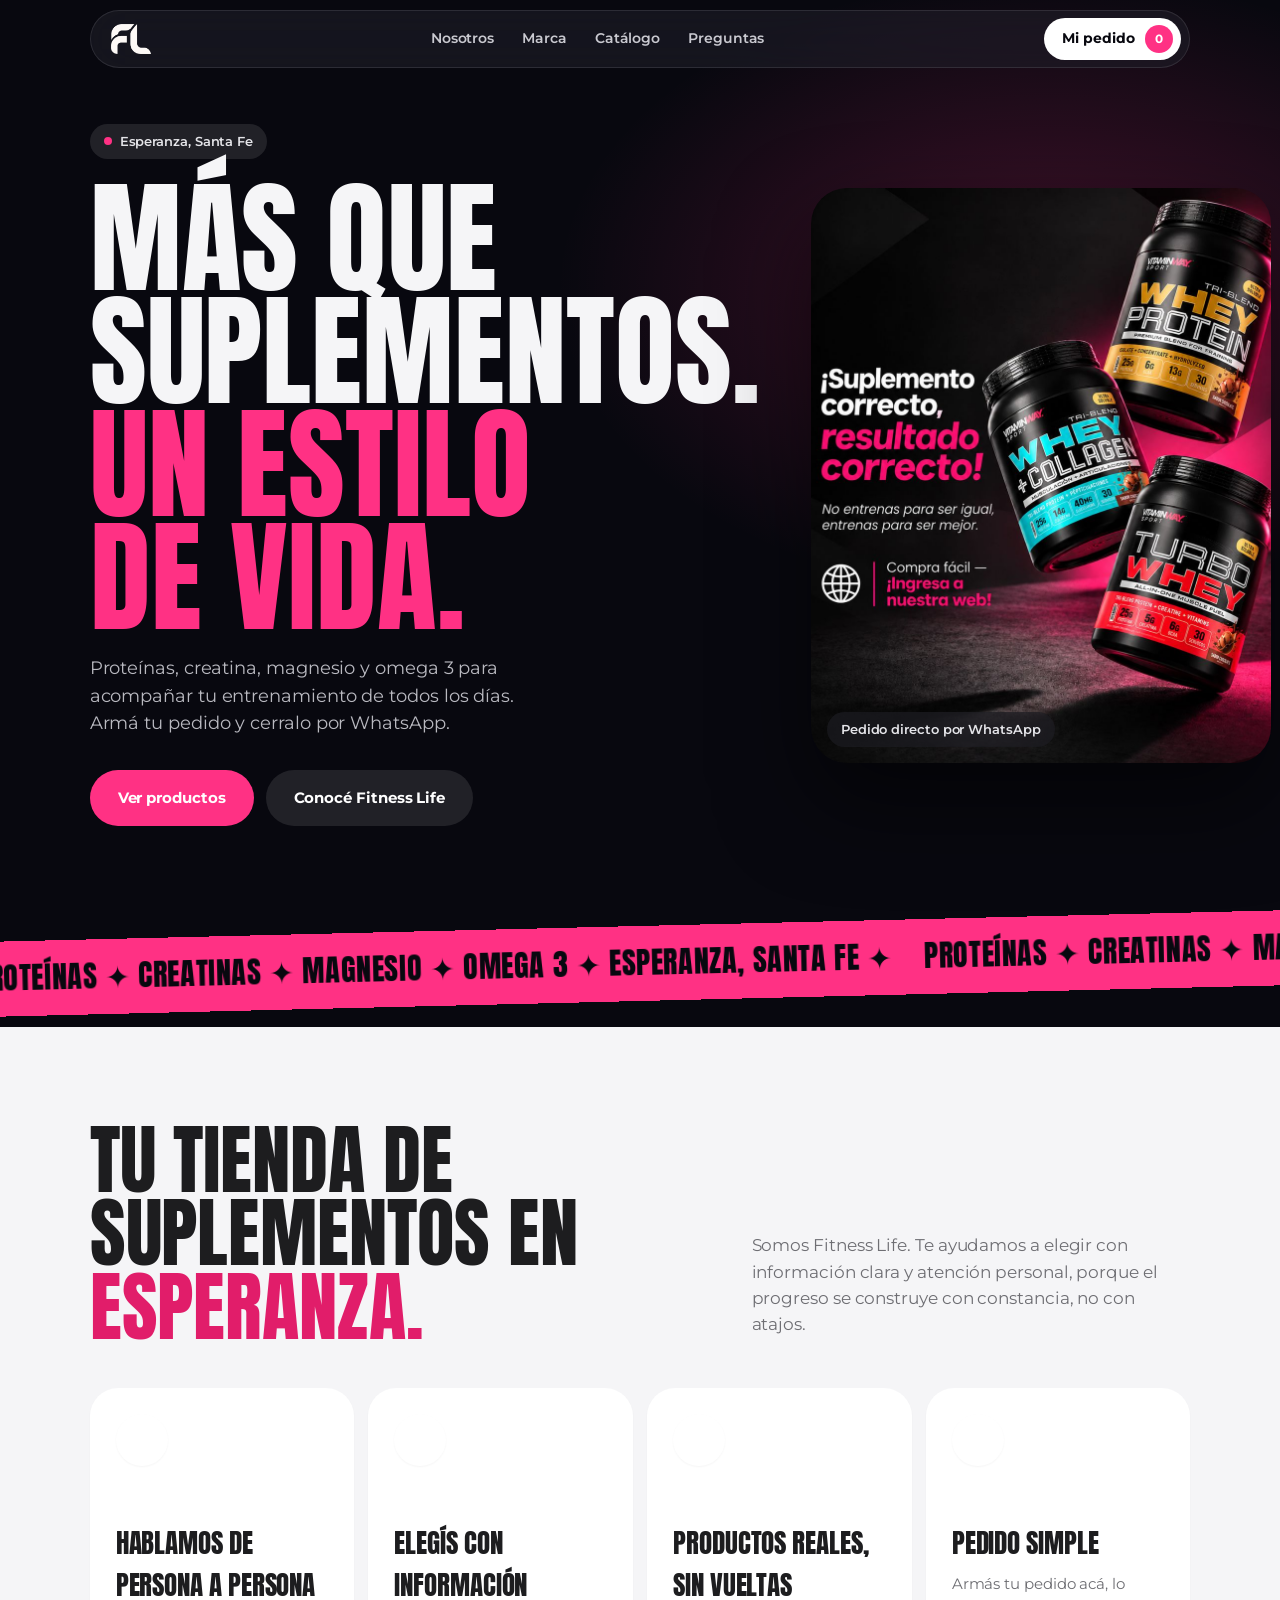
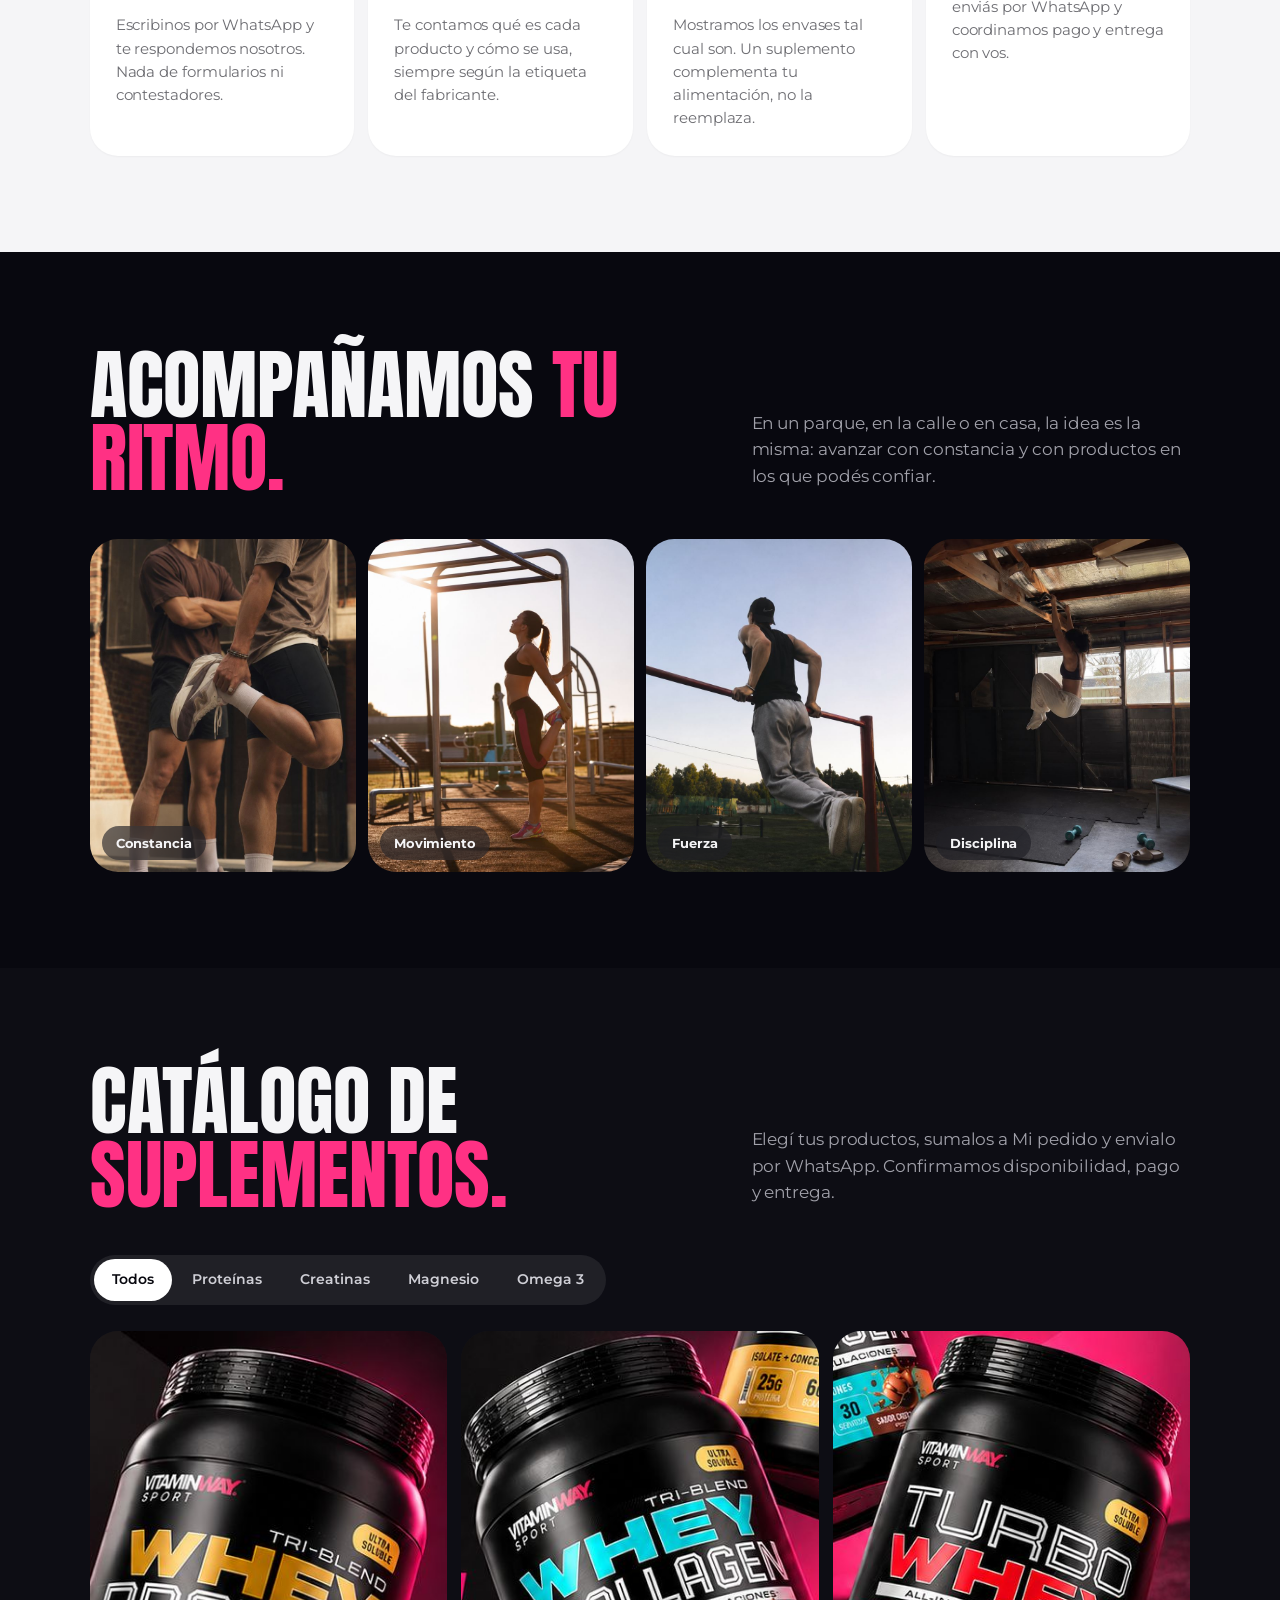
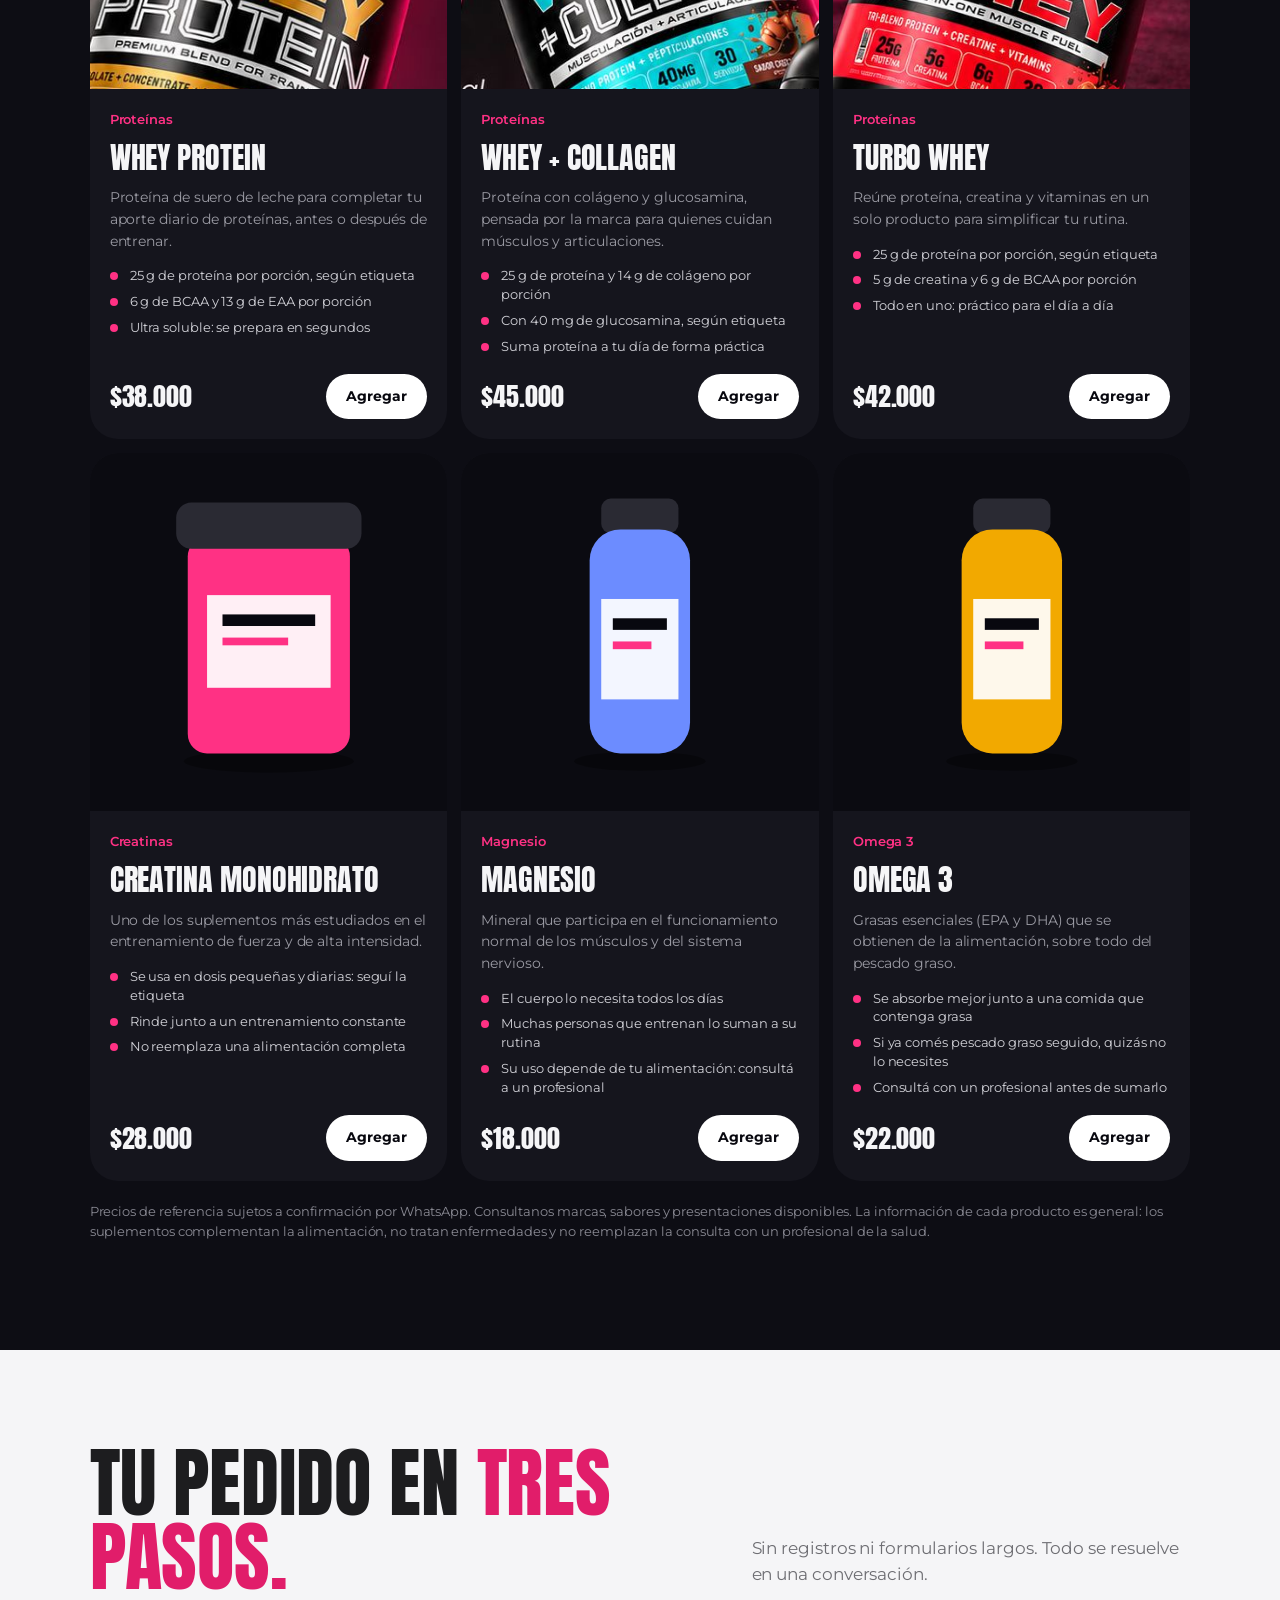
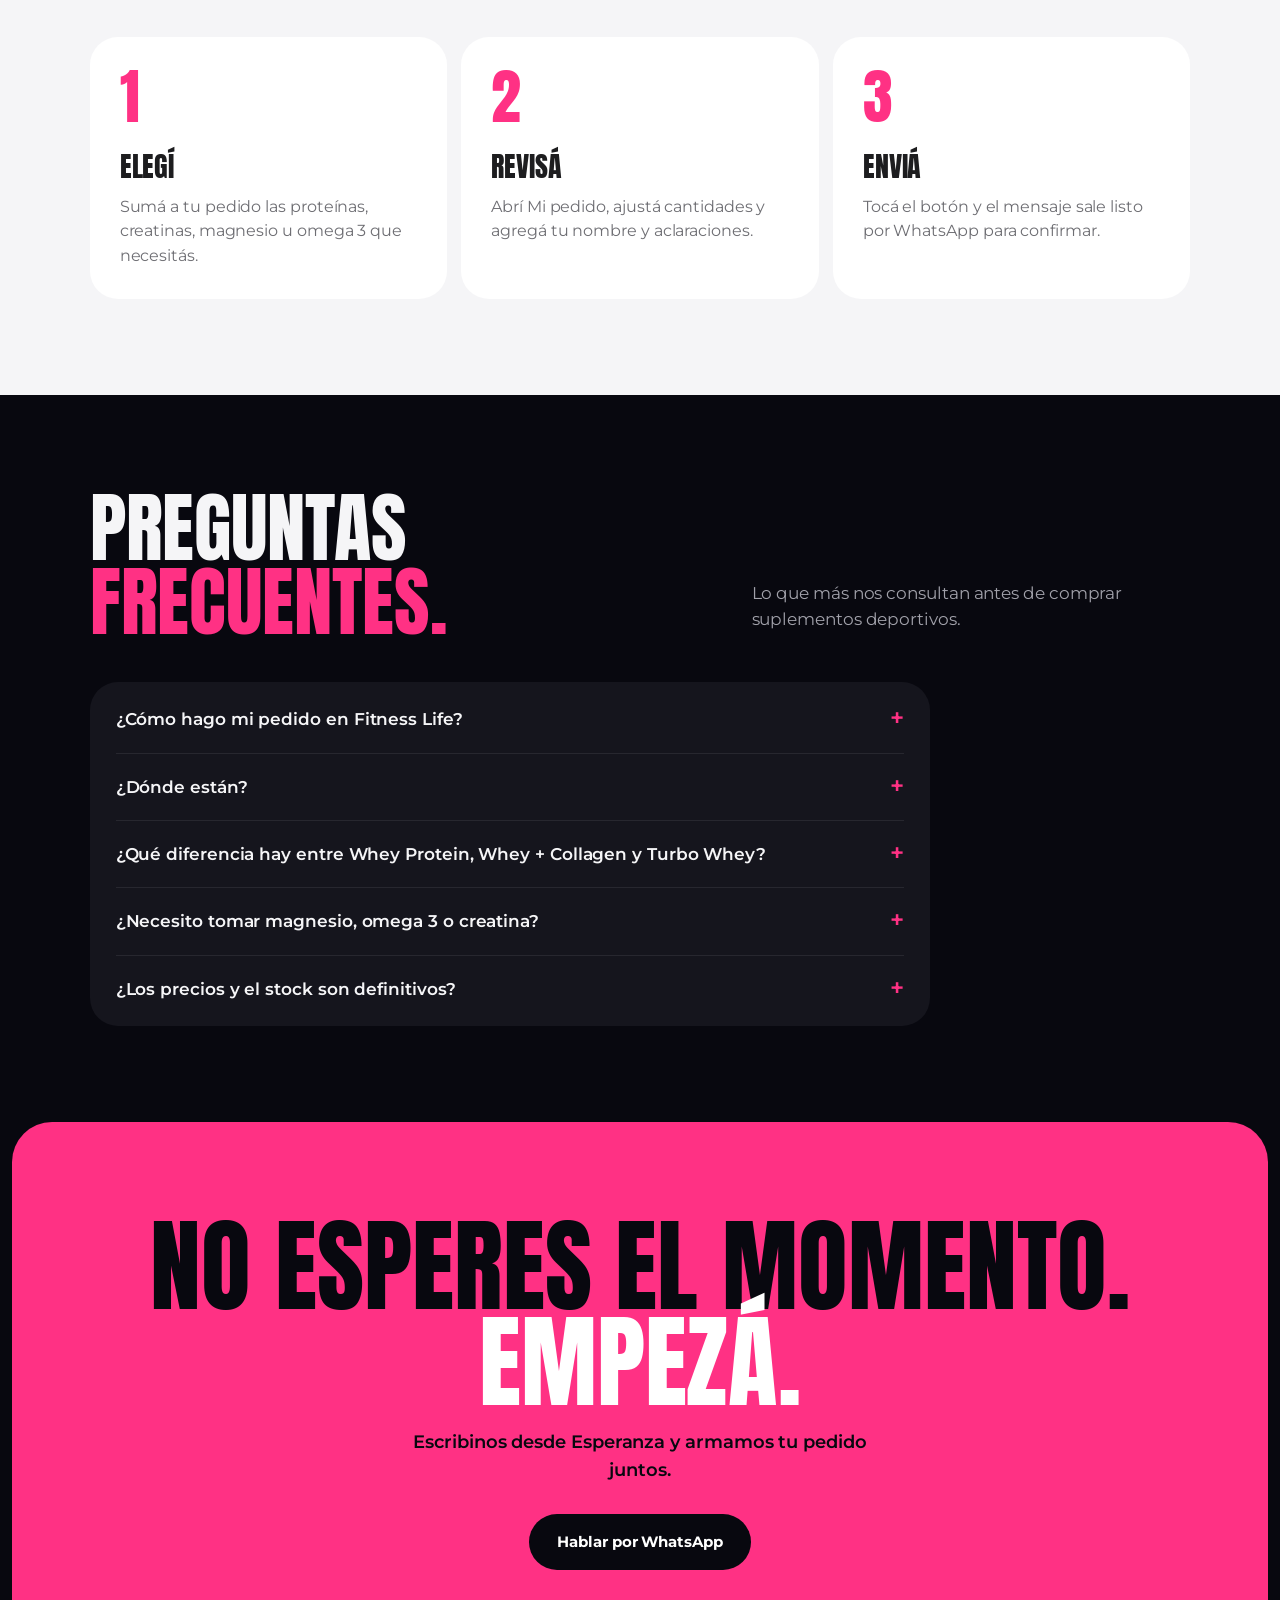
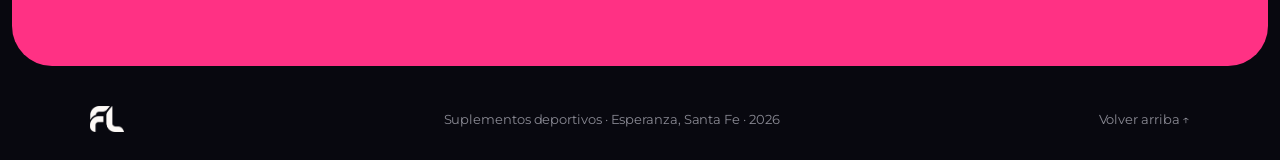
==== index.html.html @ bff69b34 "Add files via upload" ====
<!doctype html>
<html lang="es-AR">
<head>
<meta charset="utf-8">
<meta name="viewport" content="width=device-width, initial-scale=1, viewport-fit=cover">
<meta name="theme-color" content="#08080f"><meta name="color-scheme" content="dark">
<title>Suplementos deportivos en Esperanza, Santa Fe | Proteínas, Creatina, Magnesio y Omega 3 — Fitness Life</title>
<meta name="description" content="Fitness Life, tienda de suplementos deportivos en Esperanza, Santa Fe. Proteína whey, creatina, magnesio y omega 3. Armá tu pedido y cerralo por WhatsApp.">
<meta property="og:title" content="Fitness Life — Suplementos deportivos en Esperanza, Santa Fe">
<meta property="og:description" content="Proteínas, creatina, magnesio y omega 3. Atención personal por WhatsApp.">
<meta property="og:type" content="website">
<script type="application/ld+json">{"@context":"https://schema.org","@type":"Store","name":"Fitness Life","description":"Suplementos deportivos: proteínas, creatinas, magnesio y omega 3.","telephone":"+5493496660565","address":{"@type":"PostalAddress","addressLocality":"Esperanza","addressRegion":"Santa Fe","addressCountry":"AR"}}</script>
<script>document.documentElement.classList.add("js")</script><link rel="preconnect" href="https://fonts.googleapis.com"><link rel="preconnect" href="https://fonts.gstatic.com" crossorigin>
<link href="https://fonts.googleapis.com/css2?family=Anton&family=Montserrat:wght@400;500;600;700;800&display=swap" rel="stylesheet">
<style>
:root{--bg:#08080f;--pink:#ff3184;--mut:#a1a1aa;--card:#15151d;--r:28px;--t:Anton,Impact,sans-serif;--s:"Codec Pro",Montserrat,-apple-system,Arial,sans-serif;box-sizing:border-box;padding-top:env(safe-area-inset-top,0px);padding-bottom:env(safe-area-inset-bottom,0px)}
*,*:before,*:after{box-sizing:inherit}
html{scroll-behavior:smooth;scroll-padding-top:90px;height:100%}
body{margin:0;background:var(--bg);color:#f5f5f7;font:400 16px/1.55 var(--s);letter-spacing:-.005em;overflow-x:hidden;-webkit-font-smoothing:antialiased}
img,svg{display:block;max-width:100%}a{color:inherit;text-decoration:none}button{font:inherit;cursor:pointer}
:focus-visible{outline:2px solid var(--pink);outline-offset:3px}
h1,h2,h3{font-family:var(--t);font-weight:400;text-transform:uppercase;margin:0}
em{font-style:normal;color:var(--pink)}
.bar{position:fixed;z-index:50;top:calc(10px + env(safe-area-inset-top,0px));left:50%;transform:translateX(-50%);width:min(1100px,94vw);height:58px;padding:0 8px 0 20px;border-radius:999px;display:flex;align-items:center;justify-content:space-between;background:rgba(30,30,38,.62);backdrop-filter:blur(24px) saturate(180%);-webkit-backdrop-filter:blur(24px) saturate(180%);border:1px solid rgba(255,255,255,.1)}
.logo img{height:30px;width:auto}
.bar nav{display:flex;gap:28px}.bar nav a{font-size:14px;font-weight:600;color:#c9c9d0}.bar nav a:hover{color:#fff}
.cartbtn{display:flex;align-items:center;gap:10px;background:#fff;color:var(--bg);border:0;padding:0 8px 0 18px;height:42px;border-radius:999px;font-size:14px;font-weight:700}
.cartbtn b{background:var(--pink);color:#fff;min-width:28px;height:28px;border-radius:14px;display:grid;place-items:center;font-size:12px;padding:0 8px}
.btn{display:inline-flex;align-items:center;justify-content:center;gap:10px;background:var(--pink);color:#fff;border:0;border-radius:999px;padding:16px 28px;font-weight:700;font-size:15px;transition:transform .15s,background .2s}
.btn:hover{background:#ff5a9d}.btn:active,.add:active,.cartbtn:active{transform:scale(.96)}
.btn.ghost{background:rgba(255,255,255,.1);backdrop-filter:blur(16px)}.btn.ghost:hover{background:rgba(255,255,255,.18)}
.hero{min-height:100svh;display:grid;grid-template-columns:1.05fr .95fr;align-items:center;gap:4vw;padding:120px 7vw 70px;background:radial-gradient(55% 50% at 82% 32%,rgba(255,49,132,.24),transparent 70%)}
.chip{display:inline-flex;align-items:center;gap:8px;background:rgba(255,255,255,.1);border-radius:999px;padding:7px 14px;font-size:13px;font-weight:600;color:#e4e4e8}.chip i{width:8px;height:8px;border-radius:50%;background:var(--pink)}
.hero h1{font-size:clamp(60px,9.6vw,150px);line-height:.92;margin:22px 0 22px}
.hero p{max-width:460px;color:#b9b9c0;font-size:18px;margin:0}
.acts{display:flex;flex-wrap:wrap;gap:12px;margin-top:32px}
.hero-art{position:relative;justify-self:end;width:min(38vw,460px);aspect-ratio:4/5;border-radius:36px;overflow:hidden;box-shadow:0 40px 90px rgba(0,0,0,.55)}
.hero-art img{width:100%;height:100%;object-fit:cover;transform:scale(1.08) translateY(var(--py,0px))}
.hero-art .chip{position:absolute;left:16px;bottom:16px;background:rgba(30,30,38,.6);backdrop-filter:blur(20px)}
.sec{padding:96px 7vw}.alt{background:#0d0d14}
.light{background:#f5f5f7;color:#1d1d1f}.light em{color:#e11d6a}.light .head p{color:#6e6e73}
.head{display:grid;grid-template-columns:1fr .75fr;gap:6vw;align-items:end;margin-bottom:44px}
.head h2{font-size:clamp(42px,6vw,88px);line-height:.96}.head p{color:var(--mut);max-width:440px;margin:0 0 6px;font-size:17px}
.pillars{display:grid;grid-template-columns:repeat(4,1fr);gap:14px}
.pillars div{background:#fff;border-radius:var(--r);padding:26px;box-shadow:0 1px 2px rgba(0,0,0,.04)}
.ic{width:46px;height:46px;border-radius:15px;background:var(--bg);color:var(--pink);display:grid;place-items:center;margin-bottom:56px}
.ic svg{width:22px;height:22px;fill:none;stroke:currentColor;stroke-width:1.8;stroke-linecap:round;stroke-linejoin:round}
.pillars h3{font-size:27px;margin-bottom:8px}.pillars p{margin:0;color:#6e6e73;font-size:15px}
.gg{display:grid;grid-template-columns:repeat(4,1fr);gap:12px}
.gg figure{margin:0;position:relative;overflow:hidden;aspect-ratio:4/5;border-radius:var(--r);background:#222}
.gg img{width:100%;height:100%;object-fit:cover}
.gg figcaption{position:absolute;left:12px;bottom:12px;padding:7px 14px;border-radius:999px;background:rgba(30,30,38,.6);backdrop-filter:blur(20px);font-size:13px;font-weight:700}
.seg{display:inline-flex;max-width:100%;overflow-x:auto;background:rgba(255,255,255,.08);border-radius:999px;padding:4px;gap:2px;margin-bottom:26px;scrollbar-width:none}
.seg button{border:0;background:none;color:#cfcfd6;padding:10px 18px;border-radius:999px;font-weight:600;font-size:14px;white-space:nowrap}
.seg button[aria-pressed=true]{background:#fff;color:var(--bg)}
.prods{display:grid;grid-template-columns:repeat(3,1fr);gap:14px}
.card{background:var(--card);border-radius:var(--r);overflow:hidden;display:flex;flex-direction:column}
.card .img{aspect-ratio:1;background:#0b0b11;display:grid;place-items:center;overflow:hidden}
.card .img img{width:100%;height:100%;object-fit:cover}.card .img svg{height:100%;padding:34px}
.card .in{padding:20px;display:flex;flex-direction:column;gap:6px;flex:1}
.card small{font-size:13px;font-weight:600;color:var(--pink)}
.card h3{font-size:30px}.card p{margin:0;color:#9a9aa3;font-size:14px}.ben{list-style:none;margin:8px 0 0;padding:0;display:grid;gap:7px;flex:1;align-content:start}.ben li{position:relative;padding-left:20px;font-size:13px;line-height:1.45;color:#d2d2d8}.ben li:before{content:"";position:absolute;left:0;top:6px;width:8px;height:8px;border-radius:50%;background:var(--pink)}
.card .row{display:flex;align-items:center;justify-content:space-between;margin-top:12px;gap:10px}
.price{font-family:var(--t);font-size:26px}
.add{background:#fff;color:var(--bg);border:0;border-radius:999px;padding:12px 20px;font-weight:700;font-size:14px;transition:transform .15s}.add.ok{background:var(--pink);color:#fff}
.note{margin-top:20px;font-size:13px;color:#8a8a94}
.steps{display:grid;grid-template-columns:repeat(3,1fr);gap:14px;counter-reset:s}
.steps div{background:#fff;border-radius:var(--r);padding:30px;counter-increment:s}
.steps div:before{content:counter(s);font-family:var(--t);font-size:60px;color:var(--pink);line-height:1;display:block;margin-bottom:18px}
.steps h3{font-size:28px;margin-bottom:6px}.steps p{margin:0;color:#6e6e73}
.faq{max-width:840px;background:var(--card);border-radius:var(--r);padding:4px 26px}
.faq details{border-bottom:1px solid rgba(255,255,255,.08);padding:20px 0}.faq details:last-child{border:0}
.faq summary{cursor:pointer;font-weight:600;font-size:17px;list-style:none;display:flex;justify-content:space-between;gap:20px}
.faq summary::-webkit-details-marker{display:none}.faq summary:after{content:"+";color:var(--pink);font-size:24px;line-height:1}
.faq details[open] summary:after{content:"–"}.faq p{color:var(--mut);margin:10px 0 0;max-width:660px}
.final{margin:0 12px 12px;border-radius:40px;text-align:center;background:var(--pink);color:var(--bg);padding:96px 6vw}
.final h2{font-size:clamp(46px,8vw,120px);line-height:.94}.final em{color:#fff}
.final p{max-width:480px;margin:18px auto 30px;font-weight:600;font-size:18px}.final .btn{background:var(--bg)}.final .btn:hover{background:#fff;color:var(--bg)}
footer{padding:28px 7vw;display:flex;justify-content:space-between;align-items:center;flex-wrap:wrap;gap:12px;color:#8a8a94;font-size:13px}footer img{height:26px}
.shade{position:fixed;inset:0;background:rgba(0,0,0,.5);opacity:0;pointer-events:none;transition:.3s;z-index:90}.shade.on{opacity:1;pointer-events:auto}
.drawer{position:fixed;z-index:100;top:12px;right:12px;bottom:12px;width:min(420px,calc(100% - 24px));background:rgba(22,22,30,.84);backdrop-filter:blur(30px) saturate(180%);-webkit-backdrop-filter:blur(30px) saturate(180%);border:1px solid rgba(255,255,255,.1);border-radius:32px;transform:translateX(112%);transition:transform .4s cubic-bezier(.32,.72,0,1);display:flex;flex-direction:column;overflow:hidden}
.drawer.on{transform:none}.grab{display:none}
.dh{display:flex;justify-content:space-between;align-items:center;padding:22px 24px 14px}.dh h2{font-size:34px}
.x{background:rgba(255,255,255,.1);border:0;color:#fff;width:34px;height:34px;border-radius:50%;font-size:18px}
.items{flex:1;overflow:auto;padding:0 24px}
.empty{color:var(--mut);text-align:center;padding:60px 10px}.empty b{display:block;font-family:var(--t);font-size:28px;color:#fff;font-weight:400;margin-bottom:6px;text-transform:uppercase}
.it{display:grid;grid-template-columns:60px 1fr auto;gap:14px;align-items:center;padding:14px 0;border-bottom:1px solid rgba(255,255,255,.08)}
.it .t{width:60px;height:60px;border-radius:16px;background:#0b0b11;overflow:hidden;display:grid;place-items:center}.it .t img{width:100%;height:100%;object-fit:cover}.it .t svg{height:100%;padding:6px}
.it h4{margin:0;font-family:var(--t);font-weight:400;font-size:19px;text-transform:uppercase}.it span{font-size:13px;color:var(--mut)}
.qty{display:inline-flex;align-items:center;gap:2px;margin-top:6px;background:rgba(255,255,255,.08);border-radius:999px;padding:2px}.qty button{width:30px;height:30px;border:0;background:none;color:#fff;border-radius:50%;font-size:17px}.qty button:hover{background:rgba(255,255,255,.12)}.qty output{min-width:24px;text-align:center;font-weight:700}
.rm{background:none;border:0;color:#8a8a94;font-size:13px}.rm:hover{color:var(--pink)}
.df{padding:16px 24px calc(20px + env(safe-area-inset-bottom,0px));display:grid;gap:12px;border-top:1px solid rgba(255,255,255,.08)}
.df label{font-size:13px;font-weight:600;color:var(--mut)}.df input,.df textarea{width:100%;margin-top:6px;background:rgba(255,255,255,.08);border:0;color:#fff;padding:13px 14px;border-radius:14px;font:inherit;font-size:15px}
.df textarea{resize:vertical;min-height:56px}.df ::placeholder{color:#6f6f79}
.tot{display:flex;justify-content:space-between;align-items:baseline}.tot b{font-family:var(--t);font-size:36px;font-weight:400}
.df .btn{width:100%}.df .btn[aria-disabled=true]{opacity:.35;pointer-events:none}
.fine{font-size:12px;color:#777;margin:0;text-align:center}
.progress{position:fixed;top:0;left:0;height:3px;width:0;background:var(--pink);z-index:200}
@keyframes rise{from{opacity:0;transform:translateY(34px);filter:blur(8px)}to{opacity:1;transform:none;filter:none}}
@keyframes reveal{from{clip-path:inset(100% 0 0 0 round 36px)}to{clip-path:inset(0 0 0 0 round 36px)}}
@keyframes mq{to{transform:translateX(-50%)}}
.hero>div:first-child>*{animation:rise 1s cubic-bezier(.2,.7,.2,1) both}
.hero>div:first-child>:nth-child(2){animation-delay:.12s}.hero>div:first-child>:nth-child(3){animation-delay:.26s}.hero>div:first-child>:nth-child(4){animation-delay:.4s}
.hero-art{animation:reveal 1.3s cubic-bezier(.7,0,.2,1) .2s backwards}
.mqw{overflow:hidden;padding:26px 0;background:var(--bg)}.mqb{background:var(--pink);color:var(--bg);transform:rotate(-1.4deg);width:104%;margin-left:-2%;padding:14px 0;overflow:hidden;white-space:nowrap}
.mq{display:flex;width:max-content;animation:mq 30s linear infinite}.mq div{font-family:var(--t);font-size:30px;text-transform:uppercase;letter-spacing:.02em;padding-right:24px}
html.js [data-r]{opacity:0;transform:translateY(30px);transition:opacity .9s cubic-bezier(.2,.7,.2,1) calc(var(--d,0)*90ms),transform .9s cubic-bezier(.2,.7,.2,1) calc(var(--d,0)*90ms),filter .9s cubic-bezier(.2,.7,.2,1) calc(var(--d,0)*90ms)}
html.js [data-r=head]{transform:translateY(40px);filter:blur(8px)}
html.js [data-r=zoom]{transform:scale(.92)}
html.js [data-r=zoom] img{transform:scale(1.2);transition:transform 1.6s cubic-bezier(.2,.7,.2,1) calc(var(--d,0)*90ms)}
html.js [data-r].in{opacity:1;transform:none;filter:none}
html.js [data-r=zoom].in img{transform:none}
@media(max-width:1000px){.prods{grid-template-columns:repeat(2,1fr)}.pillars{grid-template-columns:repeat(2,1fr)}.gg{grid-template-columns:repeat(2,1fr)}}
@media(max-width:760px){.bar nav{display:none}.hero{grid-template-columns:1fr;padding:110px 6vw 60px}.hero-art{justify-self:start;width:100%}.sec{padding:68px 6vw}.head,.steps{grid-template-columns:1fr}.head{gap:14px}.prods,.gg{gap:8px}.card .row{flex-direction:column;align-items:stretch}.card h3{font-size:24px}.card .in{padding:14px}.pillars{grid-template-columns:1fr}.ic{margin-bottom:30px}
.drawer{top:auto;left:0;right:0;bottom:0;width:100%;height:90svh;border-radius:32px 32px 0 0;transform:translateY(105%)}.grab{display:block;width:40px;height:5px;border-radius:3px;background:rgba(255,255,255,.25);margin:8px auto 0}}
@media(prefers-reduced-motion:reduce){html{scroll-behavior:auto}*,*:before,*:after{transition:none!important;animation:none!important}html.js [data-r]{opacity:1!important;transform:none!important;filter:none!important}html.js [data-r] img{transform:none!important}.hero-art img{transform:none}}
</style>
</head>
<body>
<div class="progress" id="progress"></div>
<header class="bar">
  <a class="logo" href="#inicio" aria-label="Fitness Life, inicio"><img src="[data-uri]" alt="Fitness Life"></a>
  <nav><a href="#nosotros">Nosotros</a><a href="#entrenar">Marca</a><a href="#catalogo">Catálogo</a><a href="#preguntas">Preguntas</a></nav>
  <button class="cartbtn" id="open" aria-label="Abrir carrito">Mi pedido <b id="count">0</b></button>
</header>
<main>
<section class="hero" id="inicio">
  <div>
    <span class="chip"><i></i>Esperanza, Santa Fe</span>
    <h1>Más que<br>suplementos.<br><em>Un estilo<br>de vida.</em></h1>
    <p>Proteínas, creatina, magnesio y omega 3 para acompañar tu entrenamiento de todos los días. Armá tu pedido y cerralo por WhatsApp.</p>
    <div class="acts"><a class="btn" href="#catalogo">Ver productos</a><a class="btn ghost" href="#nosotros">Conocé Fitness Life</a></div>
  </div>
  <div class="hero-art" id="heroArt"></div>
</section>

<div class="mqw" aria-hidden="true"><div class="mqb"><div class="mq"><div>Proteínas ✦ Creatinas ✦ Magnesio ✦ Omega 3 ✦ Esperanza, Santa Fe ✦&nbsp;</div><div>Proteínas ✦ Creatinas ✦ Magnesio ✦ Omega 3 ✦ Esperanza, Santa Fe ✦&nbsp;</div></div></div></div>

<section class="sec light" id="nosotros">
  <div class="head"><h2>Tu tienda de suplementos en <em>Esperanza.</em></h2><p>Somos Fitness Life. Te ayudamos a elegir con información clara y atención personal, porque el progreso se construye con constancia, no con atajos.</p></div>
  <div class="pillars">
    <div><div class="ic"><svg viewBox="0 0 24 24" aria-hidden="true"><path d="M21 12a8 8 0 0 1-11.6 7.1L4 20l1-4.6A8 8 0 1 1 21 12z"/></svg></div><h3>Hablamos de persona a persona</h3><p>Escribinos por WhatsApp y te respondemos nosotros. Nada de formularios ni contestadores.</p></div>
    <div><div class="ic"><svg viewBox="0 0 24 24" aria-hidden="true"><circle cx="12" cy="12" r="9"/><path d="M12 11v5M12 8v.01"/></svg></div><h3>Elegís con información</h3><p>Te contamos qué es cada producto y cómo se usa, siempre según la etiqueta del fabricante.</p></div>
    <div><div class="ic"><svg viewBox="0 0 24 24" aria-hidden="true"><path d="M3 7l9-4 9 4v10l-9 4-9-4zM3 7l9 4 9-4M12 11v10"/></svg></div><h3>Productos reales, sin vueltas</h3><p>Mostramos los envases tal cual son. Un suplemento complementa tu alimentación, no la reemplaza.</p></div>
    <div><div class="ic"><svg viewBox="0 0 24 24" aria-hidden="true"><path d="M5 8h14l-1 12H6zM9 8a3 3 0 0 1 6 0"/></svg></div><h3>Pedido simple</h3><p>Armás tu pedido acá, lo enviás por WhatsApp y coordinamos pago y entrega con vos.</p></div>
  </div>
</section>

<section class="sec" id="entrenar">
  <div class="head"><h2>Acompañamos <em>tu ritmo.</em></h2><p>En un parque, en la calle o en casa, la idea es la misma: avanzar con constancia y con productos en los que podés confiar.</p></div>
  <div class="gg">
    <figure><img src="[data-uri]" alt="Dos personas haciendo elongación al aire libre" loading="lazy"><figcaption>Constancia</figcaption></figure>
    <figure><img src="[data-uri]" alt="Mujer elongando en un parque al atardecer" loading="lazy"><figcaption>Movimiento</figcaption></figure>
    <figure><img src="[data-uri]" alt="Hombre entrenando en una barra al aire libre" loading="lazy"><figcaption>Fuerza</figcaption></figure>
    <figure><img src="[data-uri]" alt="Mujer entrenando suspendida de una barra en un garaje" loading="lazy"><figcaption>Disciplina</figcaption></figure>
  </div>
</section>

<section class="sec alt" id="catalogo">
  <div class="head"><h2>Catálogo de <em>suplementos.</em></h2><p>Elegí tus productos, sumalos a Mi pedido y envialo por WhatsApp. Confirmamos disponibilidad, pago y entrega.</p></div>
  <div class="seg" id="seg" role="group" aria-label="Filtrar por categoría"></div>
  <div class="prods" id="prods"></div>
  <p class="note">Precios de referencia sujetos a confirmación por WhatsApp. Consultanos marcas, sabores y presentaciones disponibles. La información de cada producto es general: los suplementos complementan la alimentación, no tratan enfermedades y no reemplazan la consulta con un profesional de la salud.</p>
</section>

<section class="sec light" id="como-comprar">
  <div class="head"><h2>Tu pedido en <em>tres pasos.</em></h2><p>Sin registros ni formularios largos. Todo se resuelve en una conversación.</p></div>
  <div class="steps">
    <div><h3>Elegí</h3><p>Sumá a tu pedido las proteínas, creatinas, magnesio u omega 3 que necesitás.</p></div>
    <div><h3>Revisá</h3><p>Abrí Mi pedido, ajustá cantidades y agregá tu nombre y aclaraciones.</p></div>
    <div><h3>Enviá</h3><p>Tocá el botón y el mensaje sale listo por WhatsApp para confirmar.</p></div>
  </div>
</section>

<section class="sec" id="preguntas">
  <div class="head"><h2>Preguntas <em>frecuentes.</em></h2><p>Lo que más nos consultan antes de comprar suplementos deportivos.</p></div>
  <div class="faq">
    <details><summary>¿Cómo hago mi pedido en Fitness Life?</summary><p>Agregás los productos a Mi pedido, completás tu nombre y enviás el mensaje por WhatsApp. Te respondemos para confirmar stock, forma de pago y entrega.</p></details>
    <details><summary>¿Dónde están?</summary><p>Somos de Esperanza, Santa Fe. Escribinos por WhatsApp y coordinamos cómo recibir tu pedido.</p></details>
    <details><summary>¿Qué diferencia hay entre Whey Protein, Whey + Collagen y Turbo Whey?</summary><p>Según la etiqueta de cada envase: Whey Protein combina isolate, concentrate e hydrolyzed; Whey + Collagen suma colágeno y glucosamina; Turbo Whey agrega creatina y vitaminas. Revisá siempre la etiqueta original.</p></details>
    <details><summary>¿Necesito tomar magnesio, omega 3 o creatina?</summary><p>Son suplementos dietarios: complementan la alimentación y no tratan enfermedades. Lo mejor es consultar con un profesional de la salud antes de incorporarlos, sobre todo si tomás medicación o tenés alguna condición.</p></details>
    <details><summary>¿Los precios y el stock son definitivos?</summary><p>Los valores del catálogo son de referencia. El precio final y la disponibilidad se confirman por WhatsApp al recibir tu pedido.</p></details>
  </div>
</section>

<section class="final">
  <h2>No esperes el momento. <em>Empezá.</em></h2>
  <p>Escribinos desde Esperanza y armamos tu pedido juntos.</p>
  <a class="btn" id="waDirect" href="#" target="_blank" rel="noopener">Hablar por WhatsApp</a>
</section>
</main>
<footer><img src="[data-uri]" alt="Fitness Life"><span>Suplementos deportivos · Esperanza, Santa Fe · 2026</span><a href="#inicio">Volver arriba ↑</a></footer>

<div class="shade" id="shade"></div>
<aside class="drawer" id="drawer" aria-label="Carrito" aria-hidden="true">
  <div class="grab"></div>
  <div class="dh"><h2>Mi pedido</h2><button class="x" id="close" aria-label="Cerrar carrito">×</button></div>
  <div class="items" id="items"></div>
  <div class="df">
    <label>Tu nombre<input id="name" autocomplete="name" placeholder="Ej: Lucía"></label>
    <label>Aclaraciones (sabor, entrega, pago)<textarea id="notes" placeholder="Ej: Sabor vainilla. Retiro en persona."></textarea></label>
    <div class="tot"><span>Total de referencia</span><b id="total">$0</b></div>
    <a class="btn" id="send" href="#" target="_blank" rel="noopener" aria-disabled="true">Enviar pedido por WhatsApp</a>
    <p class="fine">Se abre WhatsApp con tu pedido listo para enviar.</p>
  </div>
</aside>
<script>
const WA="5493496660565";
const I={"HERO": "[data-uri]", "WP": "[data-uri]", "WC": "[data-uri]", "TW": "[data-uri]", "G1": "[data-uri]", "G2": "[data-uri]", "G3": "[data-uri]", "LOGO": "[data-uri]", "G4": "[data-uri]"};
/* Editá productos y precios acá. img:"..." para foto real; k:"bottle" para frasco */
const PRODUCTS=[
 {id:"whey-protein",cat:"Proteínas",name:"Whey Protein",desc:"Proteína de suero de leche para completar tu aporte diario de proteínas, antes o después de entrenar.",ben:["25 g de proteína por porción, según etiqueta","6 g de BCAA y 13 g de EAA por porción","Ultra soluble: se prepara en segundos"],price:38000,c:"#e8a33a",img:I.WP},
 {id:"whey-collagen",cat:"Proteínas",name:"Whey + Collagen",desc:"Proteína con colágeno y glucosamina, pensada por la marca para quienes cuidan músculos y articulaciones.",ben:["25 g de proteína y 14 g de colágeno por porción","Con 40 mg de glucosamina, según etiqueta","Suma proteína a tu día de forma práctica"],price:45000,c:"#27c5d6",img:I.WC},
 {id:"turbo-whey",cat:"Proteínas",name:"Turbo Whey",desc:"Reúne proteína, creatina y vitaminas en un solo producto para simplificar tu rutina.",ben:["25 g de proteína por porción, según etiqueta","5 g de creatina y 6 g de BCAA por porción","Todo en uno: práctico para el día a día"],price:42000,c:"#e5232b",img:I.TW},
 {id:"creatina",cat:"Creatinas",name:"Creatina monohidrato",desc:"Uno de los suplementos más estudiados en el entrenamiento de fuerza y de alta intensidad.",ben:["Se usa en dosis pequeñas y diarias: seguí la etiqueta","Rinde junto a un entrenamiento constante","No reemplaza una alimentación completa"],price:28000,c:"#ff3184"},
 {id:"magnesio",cat:"Magnesio",name:"Magnesio",desc:"Mineral que participa en el funcionamiento normal de los músculos y del sistema nervioso.",ben:["El cuerpo lo necesita todos los días","Muchas personas que entrenan lo suman a su rutina","Su uso depende de tu alimentación: consultá a un profesional"],price:18000,c:"#6c8cff",k:"bottle"},
 {id:"omega3",cat:"Omega 3",name:"Omega 3",desc:"Grasas esenciales (EPA y DHA) que se obtienen de la alimentación, sobre todo del pescado graso.",ben:["Se absorbe mejor junto a una comida que contenga grasa","Si ya comés pescado graso seguido, quizás no lo necesites","Consultá con un profesional antes de sumarlo"],price:22000,c:"#f2a900",k:"bottle"}
];
const CATS=["Todos","Proteínas","Creatinas","Magnesio","Omega 3"];
const $=s=>document.querySelector(s),fmt=n=>"$"+n.toLocaleString("es-AR");
const tub=c=>`<svg viewBox="0 0 120 150" aria-hidden="true"><ellipse cx="60" cy="142" rx="44" ry="6" fill="#0005"/><rect x="18" y="26" width="84" height="112" rx="10" fill="${c}"/><rect x="12" y="8" width="96" height="24" rx="8" fill="#2a2a33"/><rect x="28" y="56" width="64" height="48" fill="#fff" opacity=".92"/><rect x="36" y="66" width="48" height="6" fill="#08080f"/><rect x="36" y="78" width="34" height="4" fill="#ff3184"/></svg>`;
const bottle=c=>`<svg viewBox="0 0 120 150" aria-hidden="true"><ellipse cx="60" cy="142" rx="34" ry="5" fill="#0005"/><rect x="40" y="6" width="40" height="18" rx="5" fill="#2a2a33"/><rect x="34" y="22" width="52" height="116" rx="16" fill="${c}"/><rect x="40" y="58" width="40" height="52" fill="#fff" opacity=".92"/><rect x="46" y="68" width="28" height="6" fill="#08080f"/><rect x="46" y="80" width="20" height="4" fill="#ff3184"/></svg>`;
const pic=p=>p.img?`<img src="${p.img}" alt="${p.name}">`:(p.k==="bottle"?bottle(p.c):tub(p.c));
let cart={},cat="Todos";
$("#heroArt").innerHTML=`<img src="${I.HERO}" alt="Whey Protein, Whey + Collagen y Turbo Whey de Vitaminway"><span class="chip">Pedido directo por WhatsApp</span>`;
function drawProds(){
  $("#seg").innerHTML=CATS.map(c=>`<button data-cat="${c}" aria-pressed="${c===cat}">${c}</button>`).join("");
  $("#prods").innerHTML=PRODUCTS.filter(p=>cat==="Todos"||p.cat===cat).map(p=>`<article class="card"><div class="img">${pic(p)}</div><div class="in"><small>${p.cat}</small><h3>${p.name}</h3><p>${p.desc}</p><ul class="ben">${p.ben.map(b=>`<li>${b}</li>`).join("")}</ul><div class="row"><span class="price">${fmt(p.price)}</span><button class="add" data-id="${p.id}">Agregar</button></div></div></article>`).join("");
}
const count=()=>Object.values(cart).reduce((a,b)=>a+b,0);
const total=()=>PRODUCTS.reduce((a,p)=>a+(cart[p.id]||0)*p.price,0);
function msg(){
  const l=PRODUCTS.filter(p=>cart[p.id]).map(p=>`• ${cart[p.id]} x ${p.name} — ${fmt(cart[p.id]*p.price)}`);
  const n=$("#name").value.trim(),o=$("#notes").value.trim();
  return ["¡Hola Fitness Life! 👋 Quiero hacer este pedido:","",...l,"",`Total de referencia: ${fmt(total())}`,n?`Nombre: ${n}`:"",o?`Aclaraciones: ${o}`:"","","¿Me confirman disponibilidad y forma de pago? ¡Gracias!"].filter((x,i,a)=>x||a[i-1]).join("\n");
}
function render(){
  $("#count").textContent=count();$("#total").textContent=fmt(total());
  const ids=PRODUCTS.filter(p=>cart[p.id]);
  $("#items").innerHTML=ids.length?ids.map(p=>`<div class="it"><div class="t">${pic(p)}</div><div><h4>${p.name}</h4><span>${fmt(p.price)} c/u</span><div class="qty"><button data-d="-1" data-id="${p.id}" aria-label="Quitar uno">−</button><output>${cart[p.id]}</output><button data-d="1" data-id="${p.id}" aria-label="Sumar uno">+</button></div></div><button class="rm" data-rm="${p.id}">Quitar</button></div>`).join(""):`<div class="empty"><b>Tu pedido está vacío</b>Agregá productos del catálogo para empezar.</div>`;
  const s=$("#send");s.setAttribute("aria-disabled",ids.length?"false":"true");
  s.href=ids.length?`https://wa.me/${WA}?text=${encodeURIComponent(msg())}`:"#";
}
function open(v){$("#drawer").classList.toggle("on",v);$("#shade").classList.toggle("on",v);$("#drawer").setAttribute("aria-hidden",String(!v));}
document.addEventListener("click",e=>{
  const g=e.target.closest("[data-cat]");if(g){cat=g.dataset.cat;drawProds();watch();return;}
  const a=e.target.closest(".add");
  if(a){cart[a.dataset.id]=(cart[a.dataset.id]||0)+1;render();a.textContent="Agregado ✓";a.classList.add("ok");setTimeout(()=>{a.textContent="Agregar";a.classList.remove("ok")},1200);return;}
  const q=e.target.closest("[data-d]");
  if(q){const id=q.dataset.id;cart[id]=Math.max(0,(cart[id]||0)+Number(q.dataset.d));if(!cart[id])delete cart[id];render();return;}
  const r=e.target.closest("[data-rm]");if(r){delete cart[r.dataset.rm];render();}
});
$("#open").onclick=()=>open(true);$("#close").onclick=()=>open(false);$("#shade").onclick=()=>open(false);
document.addEventListener("keydown",e=>{if(e.key==="Escape")open(false)});
$("#name").oninput=$("#notes").oninput=render;
$("#send").addEventListener("click",e=>{if($("#send").getAttribute("aria-disabled")==="true")e.preventDefault()});
$("#waDirect").href=`https://wa.me/${WA}?text=${encodeURIComponent("¡Hola Fitness Life! Quiero consultar por sus suplementos.")}`;
drawProds();render();
const io=new IntersectionObserver(es=>es.forEach(e=>{if(e.isIntersecting){e.target.classList.add("in");io.unobserve(e.target)}}),{threshold:.12,rootMargin:"0px 0px -5% 0px"});
function watch(){[[".head","head"],[".pillars>div","up"],[".gg figure","zoom"],[".prods .card","up"],[".seg","up"],[".note","up"],[".steps>div","up"],[".faq","up"],[".final","up"]].forEach(([q,v])=>document.querySelectorAll(q+":not([data-r])").forEach(el=>{el.dataset.r=v;el.style.setProperty("--d",Math.min([...el.parentNode.children].indexOf(el),5));io.observe(el)}))}
watch();
const prog=$("#progress"),art=document.querySelector(".hero-art img");let tk=false;
function onS(){tk=false;const m=document.documentElement.scrollHeight-innerHeight;prog.style.width=(m>0?scrollY/m*100:0)+"%";if(art&&scrollY<innerHeight*1.2)art.style.setProperty("--py",(scrollY*.07)+"px")}
addEventListener("scroll",()=>{if(!tk){tk=true;requestAnimationFrame(onS)}},{passive:true});onS();
</script>
</body>
</html>
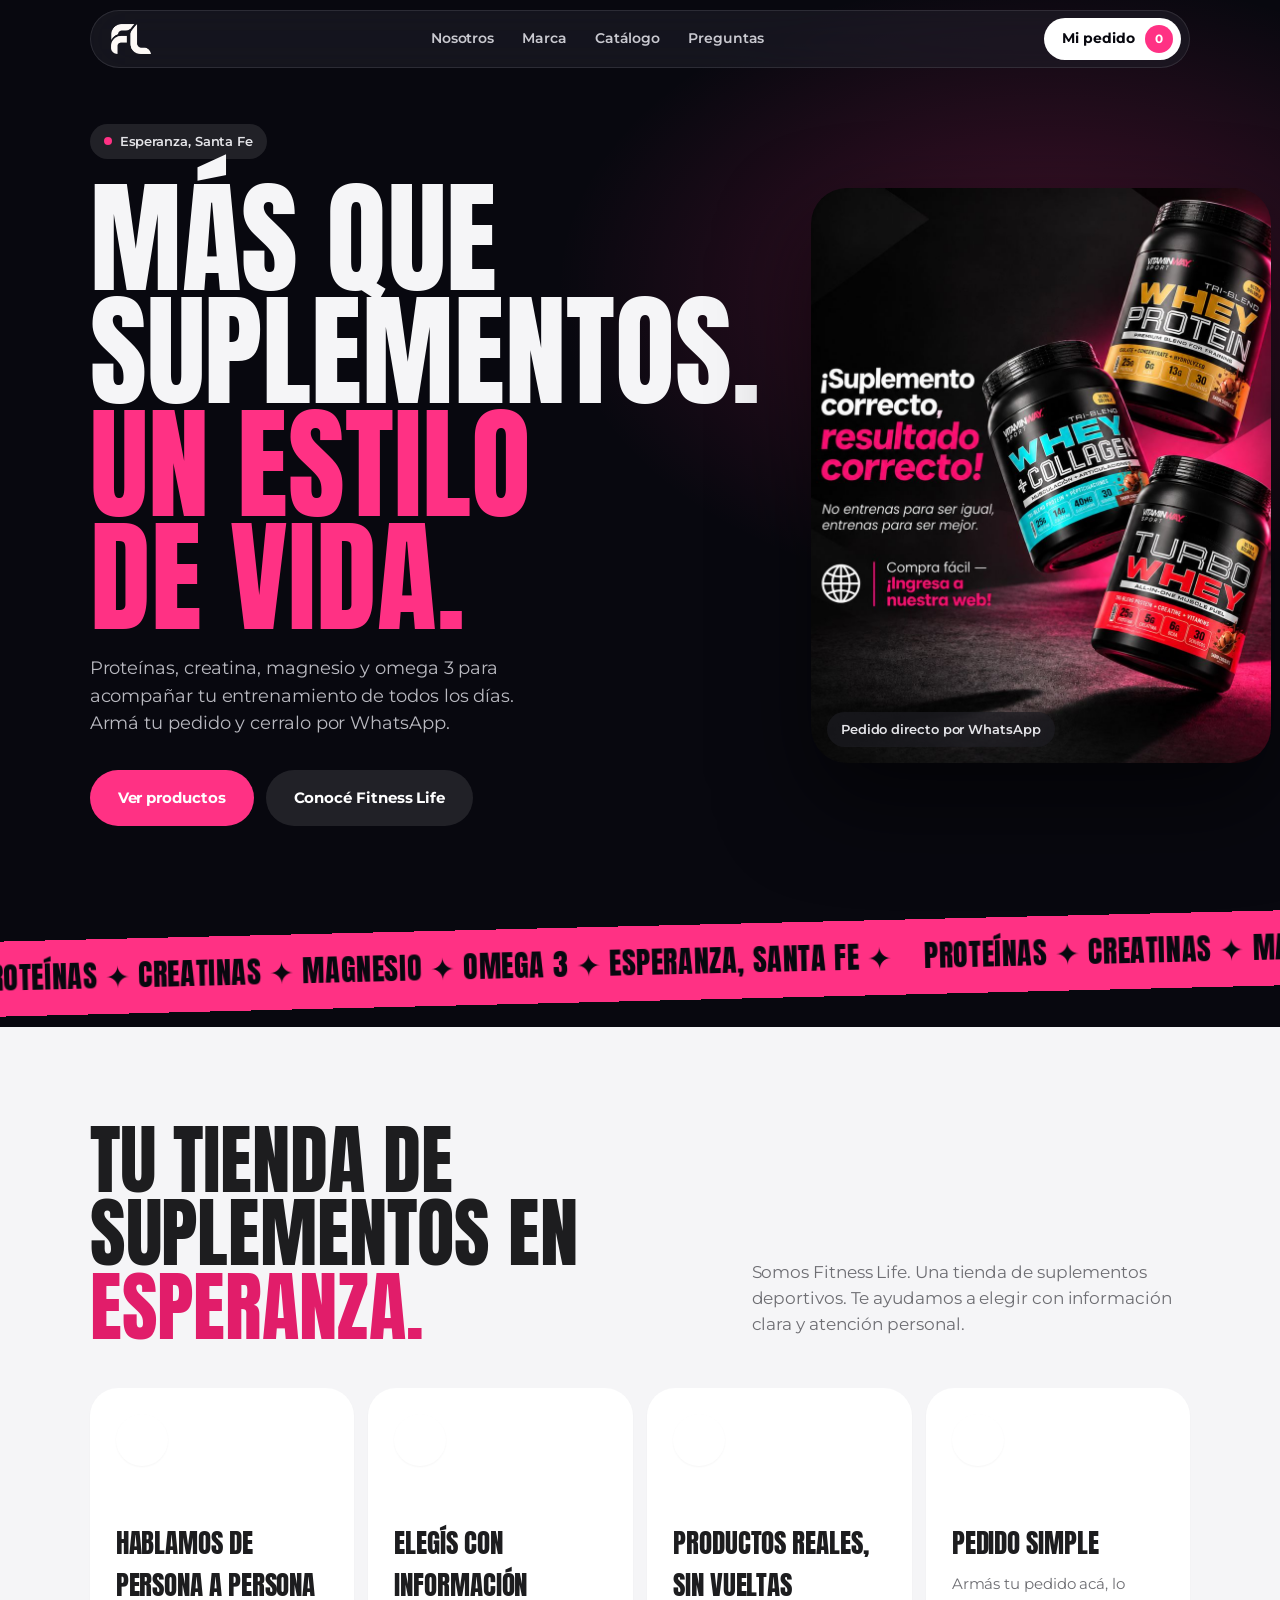
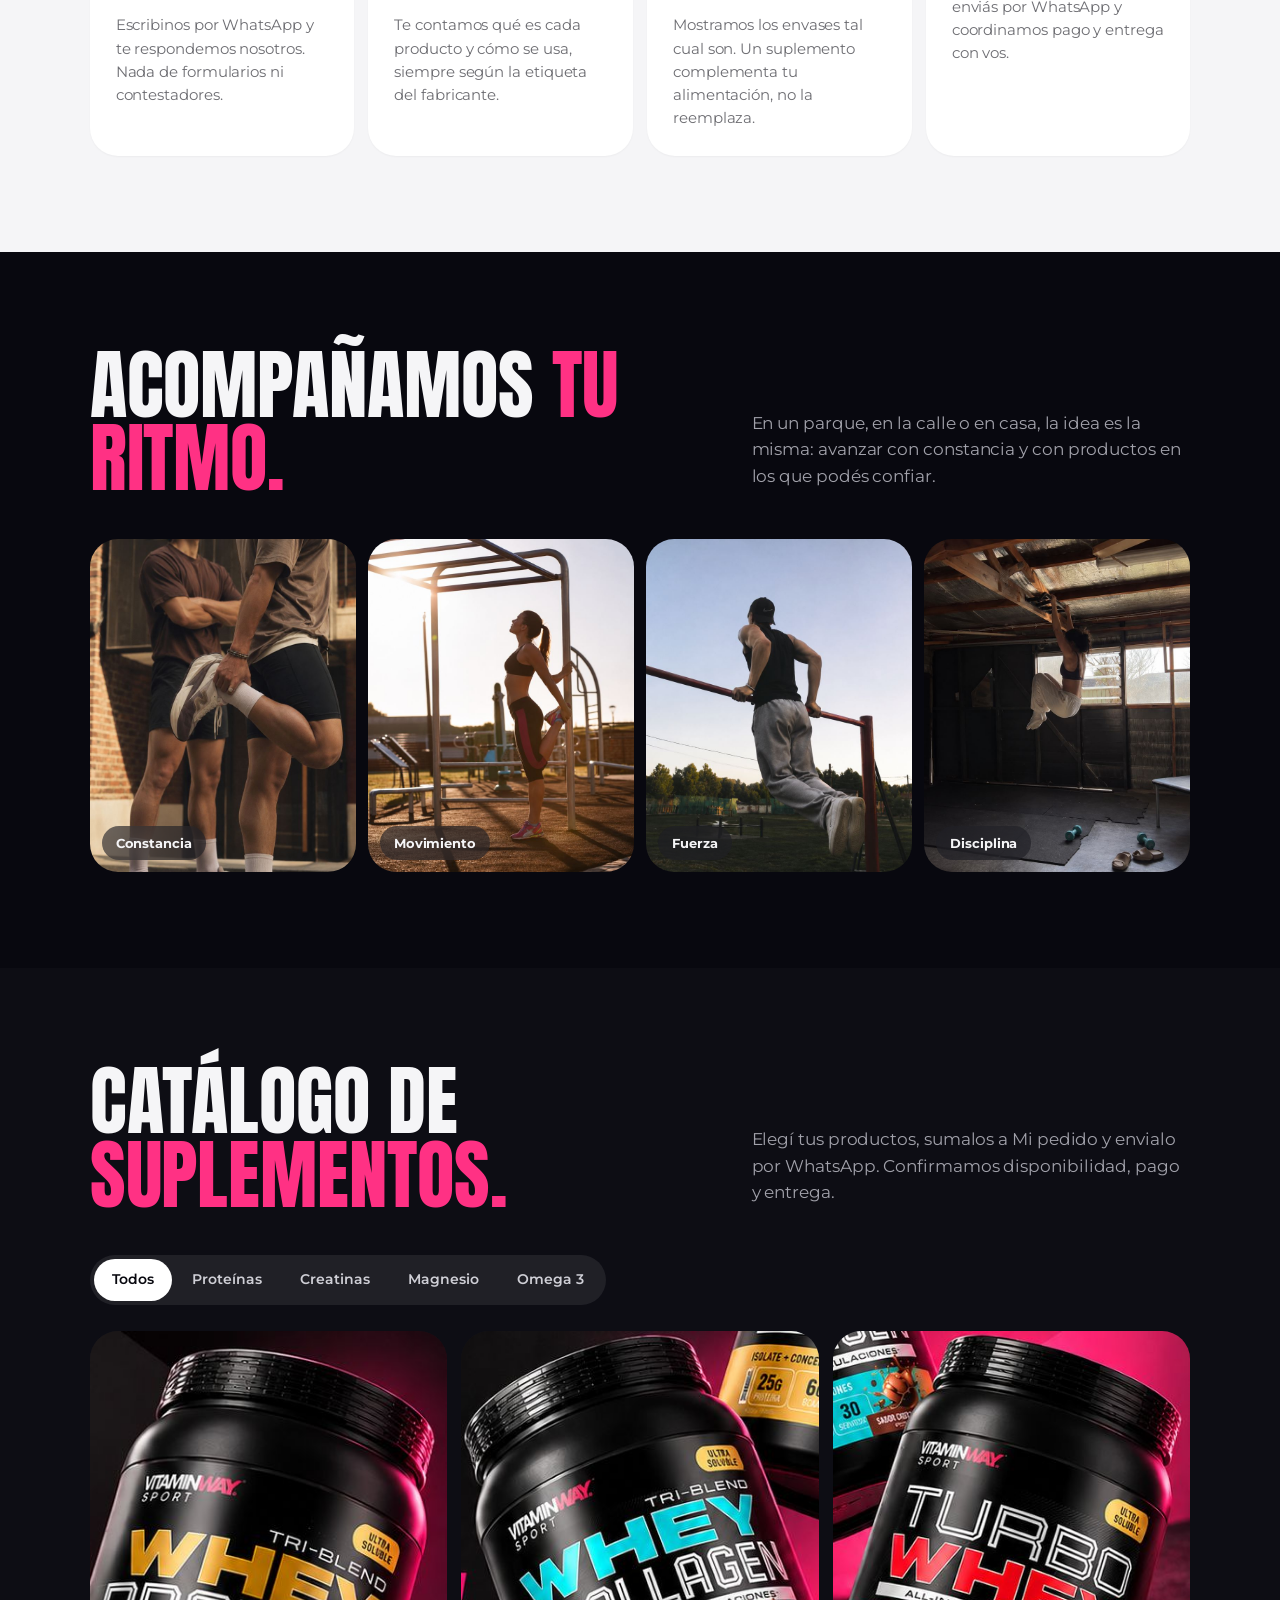
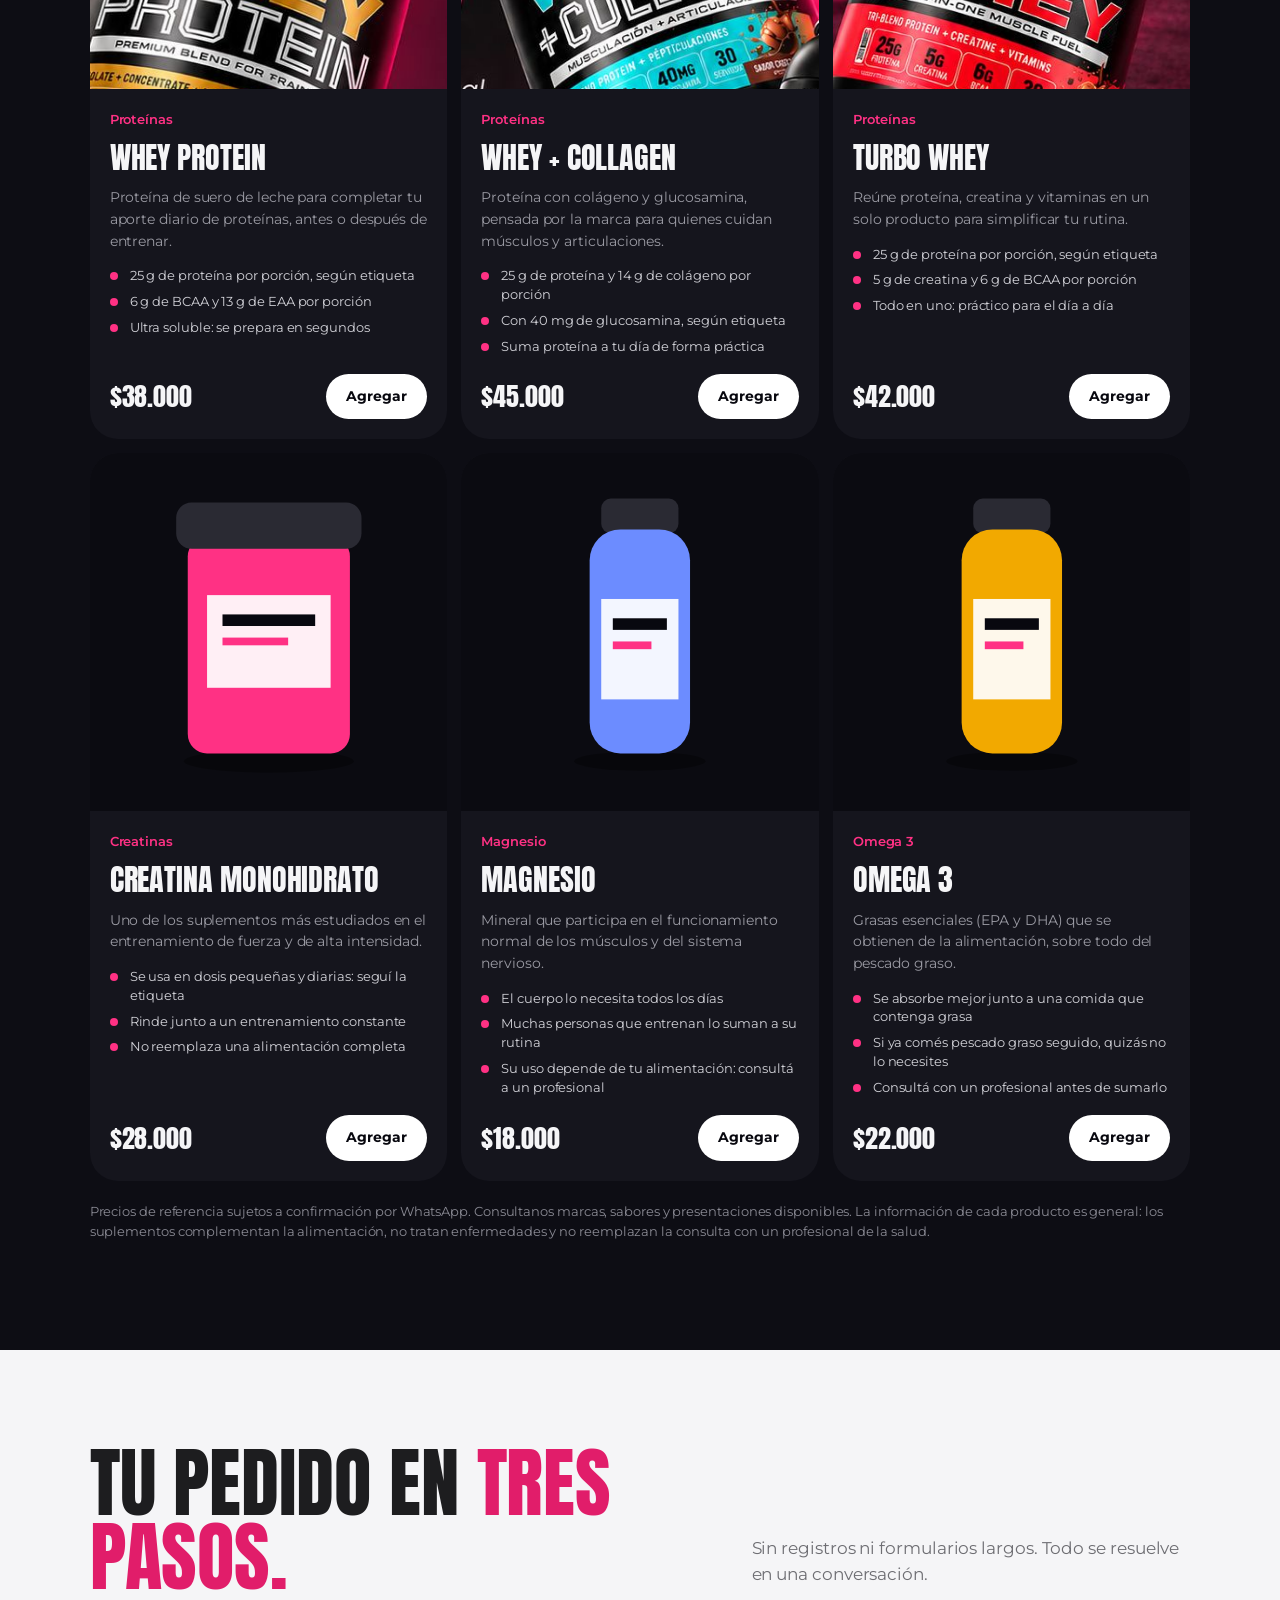
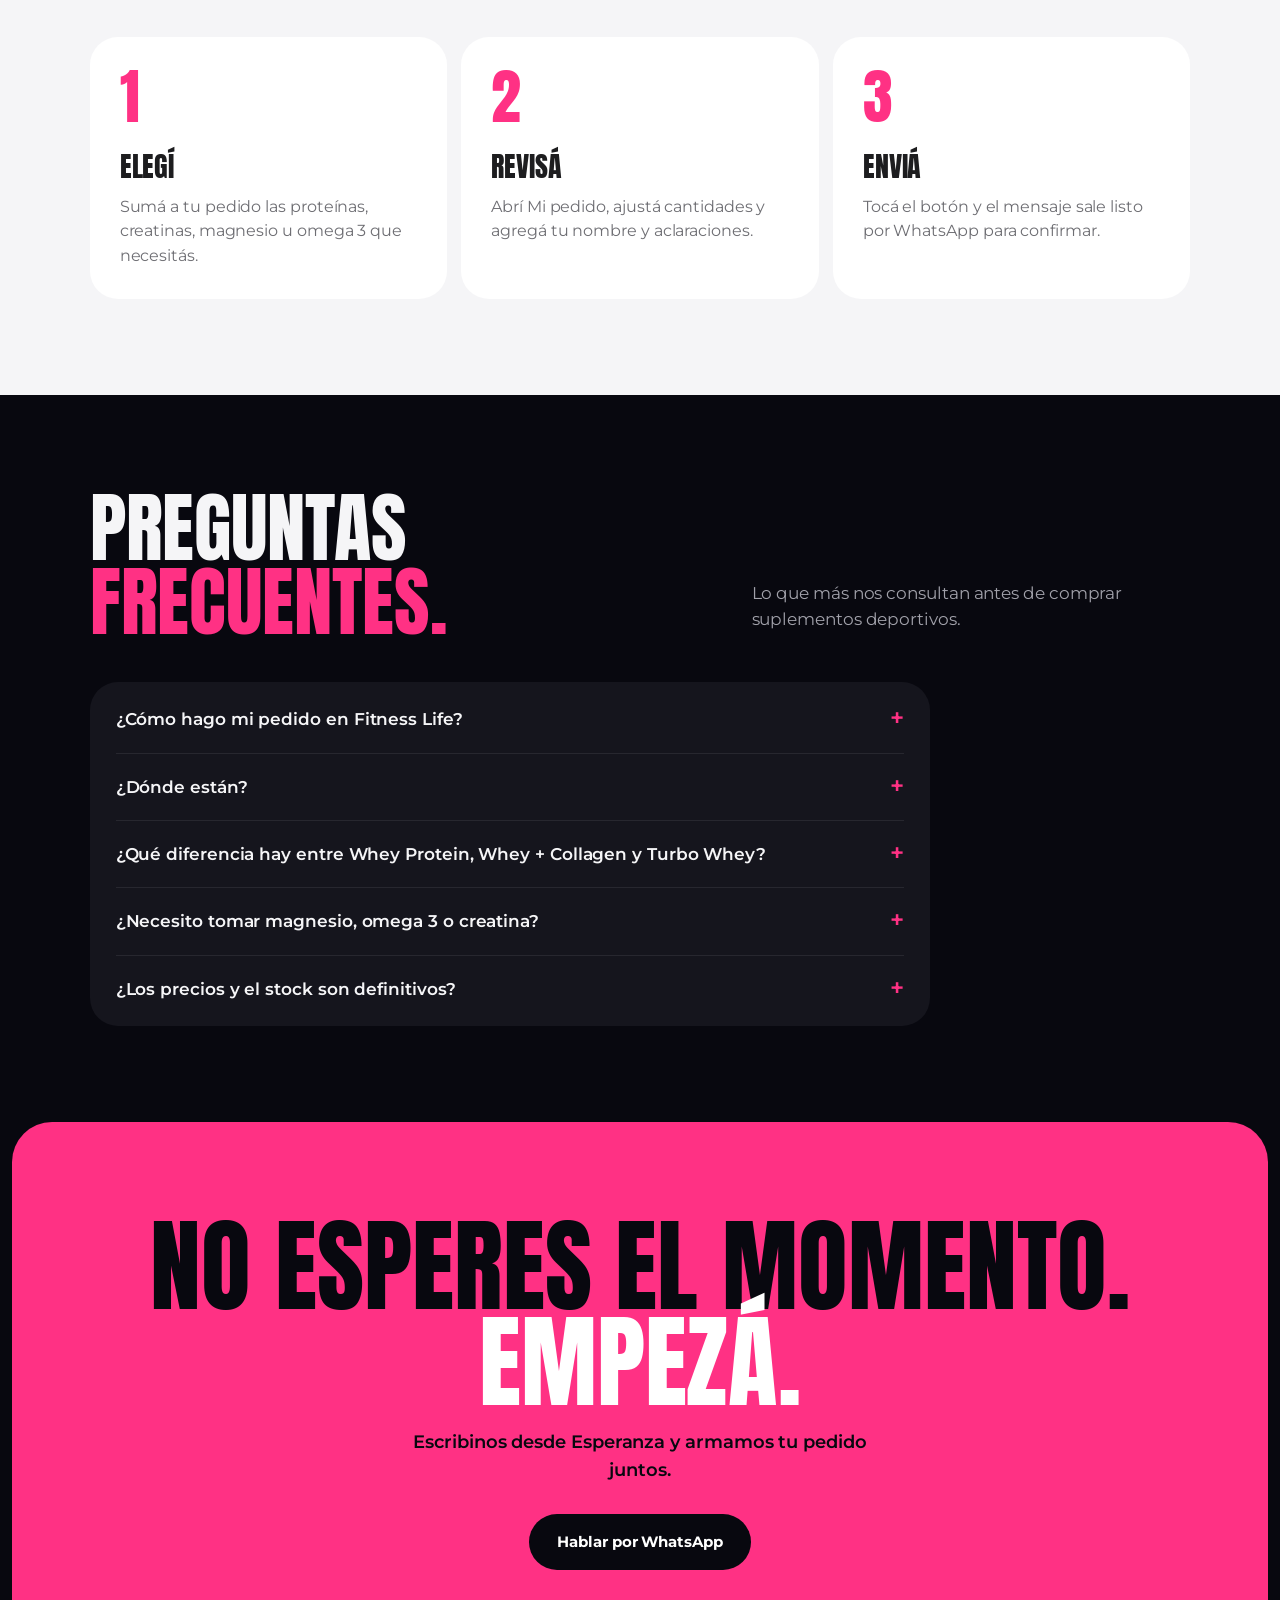
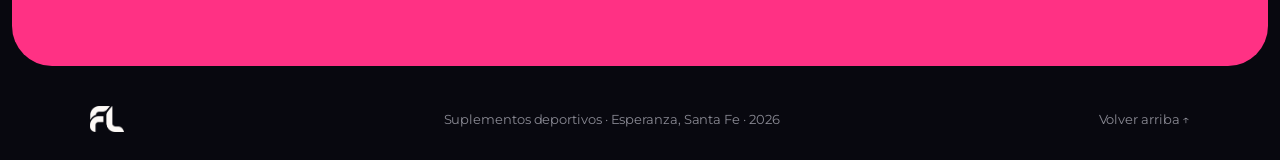
==== commit 620f53bb: "Add files via upload" ====
--- a/index.html.html
+++ b/index.html.html
@@ -137,7 +137,7 @@
 <div class="mqw" aria-hidden="true"><div class="mqb"><div class="mq"><div>Proteínas ✦ Creatinas ✦ Magnesio ✦ Omega 3 ✦ Esperanza, Santa Fe ✦&nbsp;</div><div>Proteínas ✦ Creatinas ✦ Magnesio ✦ Omega 3 ✦ Esperanza, Santa Fe ✦&nbsp;</div></div></div></div>
 
 <section class="sec light" id="nosotros">
-  <div class="head"><h2>Tu tienda de suplementos en <em>Esperanza.</em></h2><p>Somos Fitness Life. Te ayudamos a elegir con información clara y atención personal, porque el progreso se construye con constancia, no con atajos.</p></div>
+  <div class="head"><h2>Tu tienda de suplementos en <em>Esperanza.</em></h2><p>Somos Fitness Life. Una tienda de suplementos deportivos. Te ayudamos a elegir con información clara y atención personal.</p></div>
   <div class="pillars">
     <div><div class="ic"><svg viewBox="0 0 24 24" aria-hidden="true"><path d="M21 12a8 8 0 0 1-11.6 7.1L4 20l1-4.6A8 8 0 1 1 21 12z"/></svg></div><h3>Hablamos de persona a persona</h3><p>Escribinos por WhatsApp y te respondemos nosotros. Nada de formularios ni contestadores.</p></div>
     <div><div class="ic"><svg viewBox="0 0 24 24" aria-hidden="true"><circle cx="12" cy="12" r="9"/><path d="M12 11v5M12 8v.01"/></svg></div><h3>Elegís con información</h3><p>Te contamos qué es cada producto y cómo se usa, siempre según la etiqueta del fabricante.</p></div>
